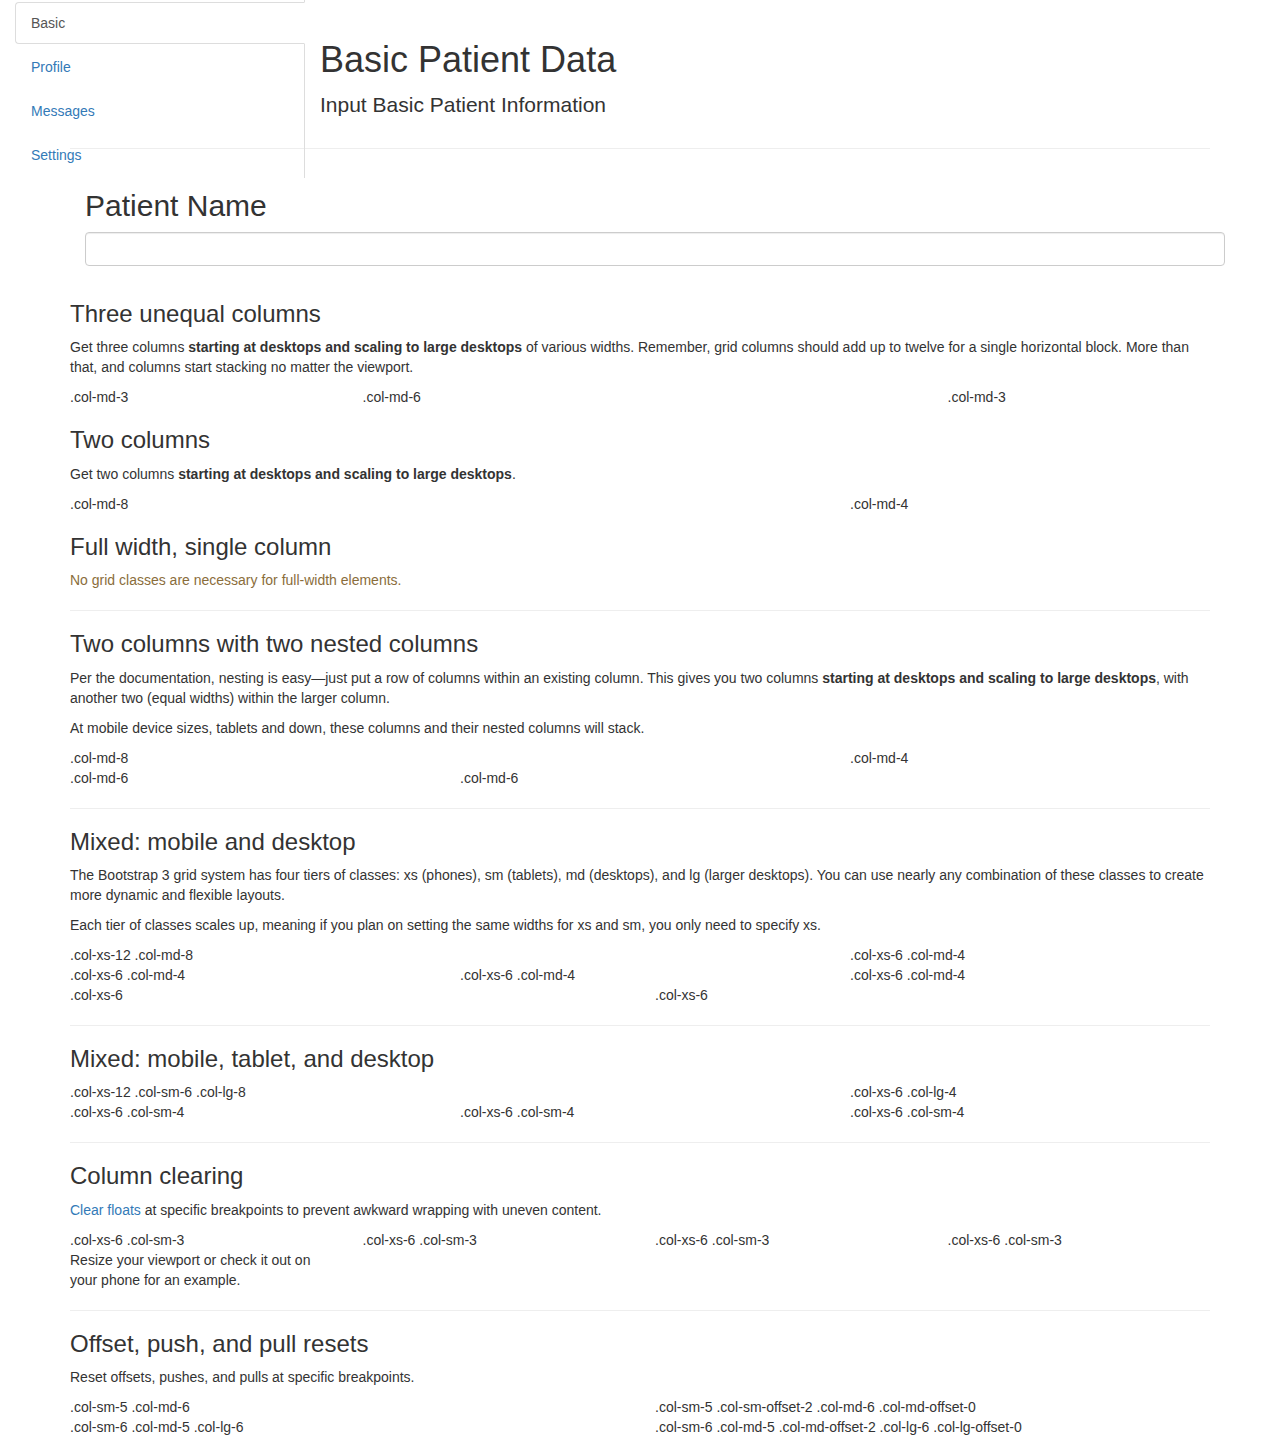
==== Sites/basic.html @ 5d58e71f "adding sites" ====
<!DOCTYPE html>
<html lang="en">
  <head>
    <meta charset="utf-8">
    <meta http-equiv="X-UA-Compatible" content="IE=edge">
    <meta name="viewport" content="width=device-width, initial-scale=1">
    <!-- The above 3 meta tags *must* come first in the head; any other head content must come *after* these tags -->
    <title>Bootstrap 101 Template</title>

    <!-- Bootstrap -->
    <link href="css/bootstrap.min.css" rel="stylesheet">
    <link rel="stylesheet" href="http://maxcdn.bootstrapcdn.com/bootstrap/3.3.5/css/bootstrap.min.css">  <!--Input name--->
    <script src="https://ajax.googleapis.com/ajax/libs/jquery/1.11.3/jquery.min.js"></script> <!--Input name--->
  	<script src="http://maxcdn.bootstrapcdn.com/bootstrap/3.3.5/js/bootstrap.min.js"></script> <!--Input name--->

    <!-- HTML5 shim and Respond.js for IE8 support of HTML5 elements and media queries -->
    <!-- WARNING: Respond.js doesn't work if you view the page via file:// -->
    <!--[if lt IE 9]>
      <script src="https://oss.maxcdn.com/html5shiv/3.7.2/html5shiv.min.js"></script>
      <script src="https://oss.maxcdn.com/respond/1.4.2/respond.min.js"></script>

    <![endif]-->
  </head>
  <body>

    <link rel="stylesheet" href="bootstrap.vertical-tabs.css">

    <div class="col-xs-3"> <!-- required for floating -->
    <!-- Nav tabs -->
    <ul class="nav nav-tabs tabs-left">
      <li class="active"><a href="#basic" data-toggle="tab">Basic</a></li>
      <li><a href="#profile" data-toggle="tab">Profile</a></li>
      <li><a href="#messages" data-toggle="tab">Messages</a></li>
      <li><a href="#settings" data-toggle="tab">Settings</a></li>
    </ul>
</div>


    <!-- jQuery (necessary for Bootstrap's JavaScript plugins) -->
    <script src="https://ajax.googleapis.com/ajax/libs/jquery/1.11.3/jquery.min.js"></script>
    <!-- Include all compiled plugins (below), or include individual files as needed -->
    <script src="js/bootstrap.min.js"></script>



    <div class="container">

      <div class="page-header">
        <h1>Basic Patient Data</h1>
        <p class="lead">Input Basic Patient Information</p>
      </div>

      <div class="container">
  <h2>Patient Name</h2>
  <form role="form">
    <div class="form-group">
      <input type="text" class="form-control" id="usr">
    </div>
  </form>
</div>




      <h3>Three unequal columns</h3>
      <p>Get three columns <strong>starting at desktops and scaling to large desktops</strong> of various widths. Remember, grid columns should add up to twelve for a single horizontal block. More than that, and columns start stacking no matter the viewport.</p>
      <div class="row">
        <div class="col-md-3">.col-md-3</div>
        <div class="col-md-6">.col-md-6</div>
        <div class="col-md-3">.col-md-3</div>
      </div>

      <h3>Two columns</h3>
      <p>Get two columns <strong>starting at desktops and scaling to large desktops</strong>.</p>
      <div class="row">
        <div class="col-md-8">.col-md-8</div>
        <div class="col-md-4">.col-md-4</div>
      </div>

      <h3>Full width, single column</h3>
      <p class="text-warning">No grid classes are necessary for full-width elements.</p>

      <hr>

      <h3>Two columns with two nested columns</h3>
      <p>Per the documentation, nesting is easy—just put a row of columns within an existing column. This gives you two columns <strong>starting at desktops and scaling to large desktops</strong>, with another two (equal widths) within the larger column.</p>
      <p>At mobile device sizes, tablets and down, these columns and their nested columns will stack.</p>
      <div class="row">
        <div class="col-md-8">
          .col-md-8
          <div class="row">
            <div class="col-md-6">.col-md-6</div>
            <div class="col-md-6">.col-md-6</div>
          </div>
        </div>
        <div class="col-md-4">.col-md-4</div>
      </div>

      <hr>

      <h3>Mixed: mobile and desktop</h3>
      <p>The Bootstrap 3 grid system has four tiers of classes: xs (phones), sm (tablets), md (desktops), and lg (larger desktops). You can use nearly any combination of these classes to create more dynamic and flexible layouts.</p>
      <p>Each tier of classes scales up, meaning if you plan on setting the same widths for xs and sm, you only need to specify xs.</p>
      <div class="row">
        <div class="col-xs-12 col-md-8">.col-xs-12 .col-md-8</div>
        <div class="col-xs-6 col-md-4">.col-xs-6 .col-md-4</div>
      </div>
      <div class="row">
        <div class="col-xs-6 col-md-4">.col-xs-6 .col-md-4</div>
        <div class="col-xs-6 col-md-4">.col-xs-6 .col-md-4</div>
        <div class="col-xs-6 col-md-4">.col-xs-6 .col-md-4</div>
      </div>
      <div class="row">
        <div class="col-xs-6">.col-xs-6</div>
        <div class="col-xs-6">.col-xs-6</div>
      </div>

      <hr>

      <h3>Mixed: mobile, tablet, and desktop</h3>
      <p></p>
      <div class="row">
        <div class="col-xs-12 col-sm-6 col-lg-8">.col-xs-12 .col-sm-6 .col-lg-8</div>
        <div class="col-xs-6 col-lg-4">.col-xs-6 .col-lg-4</div>
      </div>
      <div class="row">
        <div class="col-xs-6 col-sm-4">.col-xs-6 .col-sm-4</div>
        <div class="col-xs-6 col-sm-4">.col-xs-6 .col-sm-4</div>
        <div class="col-xs-6 col-sm-4">.col-xs-6 .col-sm-4</div>
      </div>

      <hr>

      <h3>Column clearing</h3>
      <p><a href="http://getbootstrap.com/css/#grid-responsive-resets">Clear floats</a> at specific breakpoints to prevent awkward wrapping with uneven content.</p>
      <div class="row">
        <div class="col-xs-6 col-sm-3">
          .col-xs-6 .col-sm-3
          <br>
          Resize your viewport or check it out on your phone for an example.
        </div>
        <div class="col-xs-6 col-sm-3">.col-xs-6 .col-sm-3</div>

        <!-- Add the extra clearfix for only the required viewport -->
        <div class="clearfix visible-xs"></div>

        <div class="col-xs-6 col-sm-3">.col-xs-6 .col-sm-3</div>
        <div class="col-xs-6 col-sm-3">.col-xs-6 .col-sm-3</div>
      </div>

      <hr>

      <h3>Offset, push, and pull resets</h3>
      <p>Reset offsets, pushes, and pulls at specific breakpoints.</p>
      <div class="row">
        <div class="col-sm-5 col-md-6">.col-sm-5 .col-md-6</div>
        <div class="col-sm-5 col-sm-offset-2 col-md-6 col-md-offset-0">.col-sm-5 .col-sm-offset-2 .col-md-6 .col-md-offset-0</div>
      </div>
      <div class="row">
        <div class="col-sm-6 col-md-5 col-lg-6">.col-sm-6 .col-md-5 .col-lg-6</div>
        <div class="col-sm-6 col-md-5 col-md-offset-2 col-lg-6 col-lg-offset-0">.col-sm-6 .col-md-5 .col-md-offset-2 .col-lg-6 .col-lg-offset-0</div>
      </div>


    </div> <!-- /container -->


    <!-- IE10 viewport hack for Surface/desktop Windows 8 bug -->
    <script src="../../assets/js/ie10-viewport-bug-workaround.js"></script>
  </body>
</html>
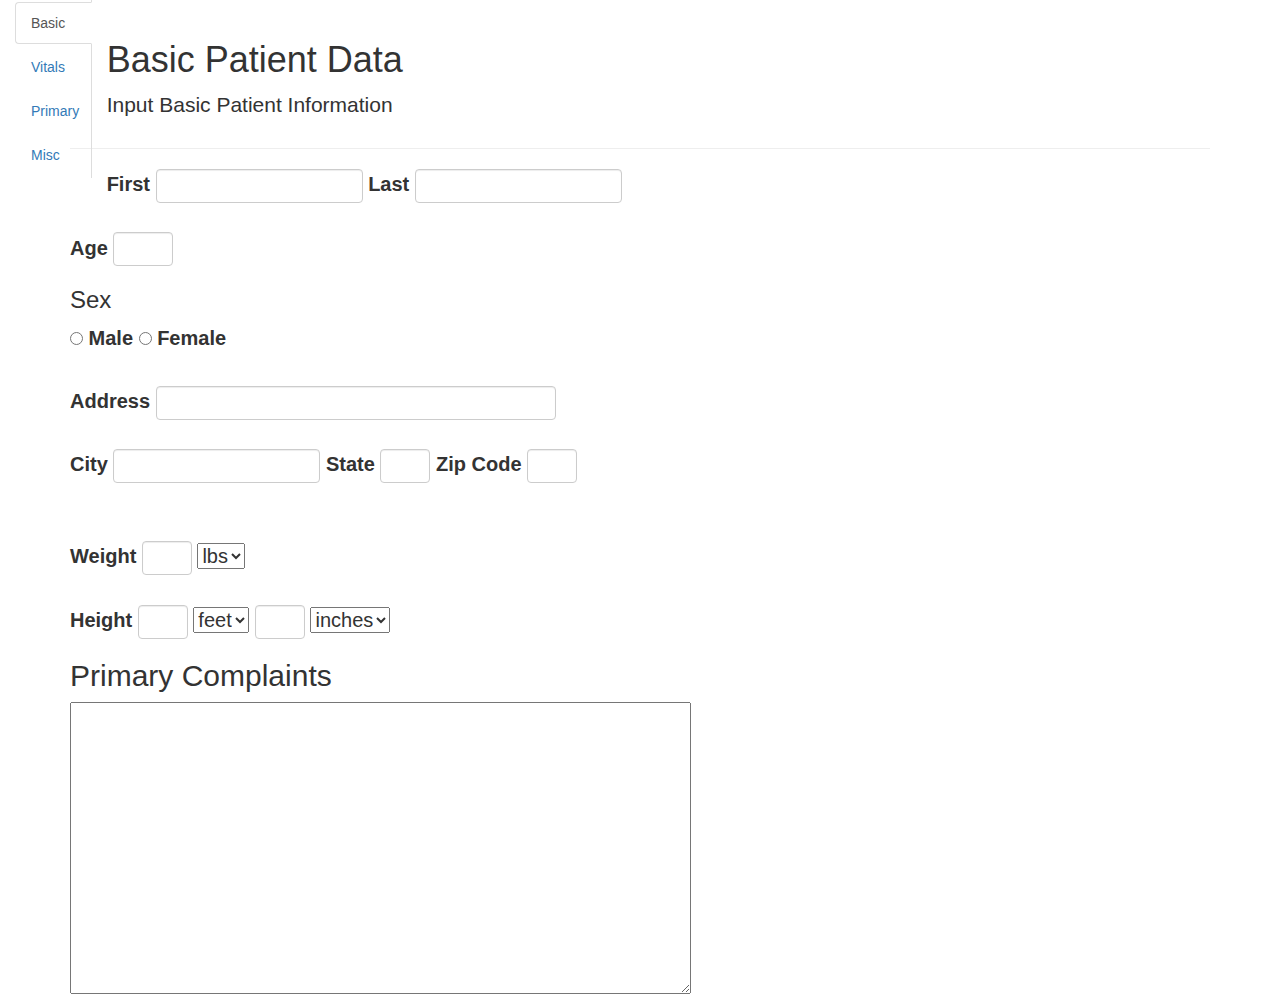
==== commit 8245689e: "added gaby's edits" ====
--- a/Sites/basic.html
+++ b/Sites/basic.html
@@ -9,9 +9,17 @@
 
     <!-- Bootstrap -->
     <link href="css/bootstrap.min.css" rel="stylesheet">
-    <link rel="stylesheet" href="http://maxcdn.bootstrapcdn.com/bootstrap/3.3.5/css/bootstrap.min.css">  <!--Input name--->
-    <script src="https://ajax.googleapis.com/ajax/libs/jquery/1.11.3/jquery.min.js"></script> <!--Input name--->
-  	<script src="http://maxcdn.bootstrapcdn.com/bootstrap/3.3.5/js/bootstrap.min.js"></script> <!--Input name--->
+    <!--Input name-->
+    <link rel="stylesheet" href="http://maxcdn.bootstrapcdn.com/bootstrap/3.3.5/css/bootstrap.min.css">  
+    <!--Input name-->
+    <script src="https://ajax.googleapis.com/ajax/libs/jquery/1.11.3/jquery.min.js"></script> 
+      <script src="http://maxcdn.bootstrapcdn.com/bootstrap/3.3.5/js/bootstrap.min.js"></script> 
+          <!-- jQuery (necessary for Bootstrap's JavaScript plugins) -->
+    <script src="https://ajax.googleapis.com/ajax/libs/jquery/1.11.3/jquery.min.js"></script>
+    <!-- Include all compiled plugins (below), or include individual files as needed -->
+    <script src="js/bootstrap.min.js"></script>
+
+
 
     <!-- HTML5 shim and Respond.js for IE8 support of HTML5 elements and media queries -->
     <!-- WARNING: Respond.js doesn't work if you view the page via file:// -->
@@ -21,151 +29,132 @@
 
     <![endif]-->
   </head>
+
   <body>
 
     <link rel="stylesheet" href="bootstrap.vertical-tabs.css">
 
-    <div class="col-xs-3"> <!-- required for floating -->
+<div class="col-xs-1"> <!-- required for floating -->
     <!-- Nav tabs -->
     <ul class="nav nav-tabs tabs-left">
       <li class="active"><a href="#basic" data-toggle="tab">Basic</a></li>
-      <li><a href="#profile" data-toggle="tab">Profile</a></li>
-      <li><a href="#messages" data-toggle="tab">Messages</a></li>
-      <li><a href="#settings" data-toggle="tab">Settings</a></li>
+      <li><a href="#profile" data-toggle="tab">Vitals</a></li>
+      <li><a href="#messages" data-toggle="tab">Primary</a></li>
+      <li><a href="#settings" data-toggle="tab">Misc</a></li>
     </ul>
 </div>
 
 
-    <!-- jQuery (necessary for Bootstrap's JavaScript plugins) -->
-    <script src="https://ajax.googleapis.com/ajax/libs/jquery/1.11.3/jquery.min.js"></script>
-    <!-- Include all compiled plugins (below), or include individual files as needed -->
-    <script src="js/bootstrap.min.js"></script>
 
+<div class="container">
+  <div class="page-header">
+    <h1>Basic Patient Data</h1>
+    <p class="lead">Input Basic Patient Information</p>
+  </div>
 
+  <div class="fonts" style="font-size: 20px">
 
-    <div class="container">
+    <form class="form-inline" role="form">
+      <div class="form-group">
+        <label for="First name">First</label>
+        <input type="text" class="form-control" id="First Name">
+      </div>
+      <div class="form-group">
+        <label for="Last name">Last</label>
+        <input type="text" class="form-control" id="Last Name">
+      </div>
+    </form>
 
-      <div class="page-header">
-        <h1>Basic Patient Data</h1>
-        <p class="lead">Input Basic Patient Information</p>
+  <br>
+
+    <form class="form-inline" role="form">
+      <div class="form-group">
+        <label for="Age">Age</label>
+        <input type="number" class="form-control" id="Age" style="width: 60px;">
       </div>
+    </form>
 
-      <div class="container">
-  <h2>Patient Name</h2>
-  <form role="form">
-    <div class="form-group">
-      <input type="text" class="form-control" id="usr">
-    </div>
+      <h3>Sex</h3>
+        <form class="form-inline" role="form">  
+          <label>
+            <input type="radio" id="q128" name="quality[21]" value="Male" /> Male
+          </label> 
+          <label >
+            <input type="radio" id="q129" name="quality[21]" value="Female" /> Female
+          </label> 
+        </form>
+<br>
+
+      <form class="form-inline" role="form">
+        <div class="form-group">
+         <label for="Address">Address</label>
+        <input type="text" class="form-control" id="Address" style="width: 400px;">
+        </div>
+  </br>
+
+  <br>
+      <div class="form-group">
+        <label for="last name">City</label>
+        <input type="text" class="form-control" id="Last Name">
+      </div>
+      <div class="form-group">
+        <label for="State">State</label>
+        <input type="text" class="form-control" id="State" style="width: 50px;">
+       </div>
+      <div class="form-group">
+        <label for="Zip Code">Zip Code</label>
+        <input type="text" class="form-control" id="Zip Code" style="width: 50px;">
+      </div>
+      </form>
+
+  </br>
+
+<br>
+  <form class="form-inline" role="form">
+      <div class="form-group">
+        <label for="Weight">Weight</label>
+        <input type="number" class="form-control" id="Weight" style="width: 50px;">
+            <select>
+            <option value="lbs">lbs</option>
+            <option value="kg">kg</option>
+          </select>
+    </form>
+</br>
+<br>
+
+  <form class="form-inline" role="form">
+      <div class="form-group">
+        <label for="Height">Height</label>
+        <input type="number" class="form-control" id="" style="width: 50px;">
+          <select>
+            <option value="feet">feet</option>
+          </select>
+          <input type="number" class="form-control" id="inches" style="width: 50px;">
+            <select>
+             <option value="inches">inches</option>
+            </select>
   </form>
+</br>
+
+    <h2>Primary Complaints</h2>
+      <form role="form">
+        <div class="form-group">
+        <textarea name="description" rows="10" cols="50"></textarea>
+          </div>
+            </form>
+
+  </div>
 </div>
 
 
 
 
-      <h3>Three unequal columns</h3>
-      <p>Get three columns <strong>starting at desktops and scaling to large desktops</strong> of various widths. Remember, grid columns should add up to twelve for a single horizontal block. More than that, and columns start stacking no matter the viewport.</p>
-      <div class="row">
-        <div class="col-md-3">.col-md-3</div>
-        <div class="col-md-6">.col-md-6</div>
-        <div class="col-md-3">.col-md-3</div>
-      </div>
-
-      <h3>Two columns</h3>
-      <p>Get two columns <strong>starting at desktops and scaling to large desktops</strong>.</p>
-      <div class="row">
-        <div class="col-md-8">.col-md-8</div>
-        <div class="col-md-4">.col-md-4</div>
-      </div>
-
-      <h3>Full width, single column</h3>
-      <p class="text-warning">No grid classes are necessary for full-width elements.</p>
-
-      <hr>
-
-      <h3>Two columns with two nested columns</h3>
-      <p>Per the documentation, nesting is easy—just put a row of columns within an existing column. This gives you two columns <strong>starting at desktops and scaling to large desktops</strong>, with another two (equal widths) within the larger column.</p>
-      <p>At mobile device sizes, tablets and down, these columns and their nested columns will stack.</p>
-      <div class="row">
-        <div class="col-md-8">
-          .col-md-8
-          <div class="row">
-            <div class="col-md-6">.col-md-6</div>
-            <div class="col-md-6">.col-md-6</div>
-          </div>
-        </div>
-        <div class="col-md-4">.col-md-4</div>
-      </div>
-
-      <hr>
-
-      <h3>Mixed: mobile and desktop</h3>
-      <p>The Bootstrap 3 grid system has four tiers of classes: xs (phones), sm (tablets), md (desktops), and lg (larger desktops). You can use nearly any combination of these classes to create more dynamic and flexible layouts.</p>
-      <p>Each tier of classes scales up, meaning if you plan on setting the same widths for xs and sm, you only need to specify xs.</p>
-      <div class="row">
-        <div class="col-xs-12 col-md-8">.col-xs-12 .col-md-8</div>
-        <div class="col-xs-6 col-md-4">.col-xs-6 .col-md-4</div>
-      </div>
-      <div class="row">
-        <div class="col-xs-6 col-md-4">.col-xs-6 .col-md-4</div>
-        <div class="col-xs-6 col-md-4">.col-xs-6 .col-md-4</div>
-        <div class="col-xs-6 col-md-4">.col-xs-6 .col-md-4</div>
-      </div>
-      <div class="row">
-        <div class="col-xs-6">.col-xs-6</div>
-        <div class="col-xs-6">.col-xs-6</div>
-      </div>
-
-      <hr>
-
-      <h3>Mixed: mobile, tablet, and desktop</h3>
-      <p></p>
-      <div class="row">
-        <div class="col-xs-12 col-sm-6 col-lg-8">.col-xs-12 .col-sm-6 .col-lg-8</div>
-        <div class="col-xs-6 col-lg-4">.col-xs-6 .col-lg-4</div>
-      </div>
-      <div class="row">
-        <div class="col-xs-6 col-sm-4">.col-xs-6 .col-sm-4</div>
-        <div class="col-xs-6 col-sm-4">.col-xs-6 .col-sm-4</div>
-        <div class="col-xs-6 col-sm-4">.col-xs-6 .col-sm-4</div>
-      </div>
-
-      <hr>
-
-      <h3>Column clearing</h3>
-      <p><a href="http://getbootstrap.com/css/#grid-responsive-resets">Clear floats</a> at specific breakpoints to prevent awkward wrapping with uneven content.</p>
-      <div class="row">
-        <div class="col-xs-6 col-sm-3">
-          .col-xs-6 .col-sm-3
-          <br>
-          Resize your viewport or check it out on your phone for an example.
-        </div>
-        <div class="col-xs-6 col-sm-3">.col-xs-6 .col-sm-3</div>
-
-        <!-- Add the extra clearfix for only the required viewport -->
-        <div class="clearfix visible-xs"></div>
-
-        <div class="col-xs-6 col-sm-3">.col-xs-6 .col-sm-3</div>
-        <div class="col-xs-6 col-sm-3">.col-xs-6 .col-sm-3</div>
-      </div>
-
-      <hr>
-
-      <h3>Offset, push, and pull resets</h3>
-      <p>Reset offsets, pushes, and pulls at specific breakpoints.</p>
-      <div class="row">
-        <div class="col-sm-5 col-md-6">.col-sm-5 .col-md-6</div>
-        <div class="col-sm-5 col-sm-offset-2 col-md-6 col-md-offset-0">.col-sm-5 .col-sm-offset-2 .col-md-6 .col-md-offset-0</div>
-      </div>
-      <div class="row">
-        <div class="col-sm-6 col-md-5 col-lg-6">.col-sm-6 .col-md-5 .col-lg-6</div>
-        <div class="col-sm-6 col-md-5 col-md-offset-2 col-lg-6 col-lg-offset-0">.col-sm-6 .col-md-5 .col-md-offset-2 .col-lg-6 .col-lg-offset-0</div>
-      </div>
 
 
-    </div> <!-- /container -->
+
 
 
     <!-- IE10 viewport hack for Surface/desktop Windows 8 bug -->
     <script src="../../assets/js/ie10-viewport-bug-workaround.js"></script>
   </body>
-</html>+</html>
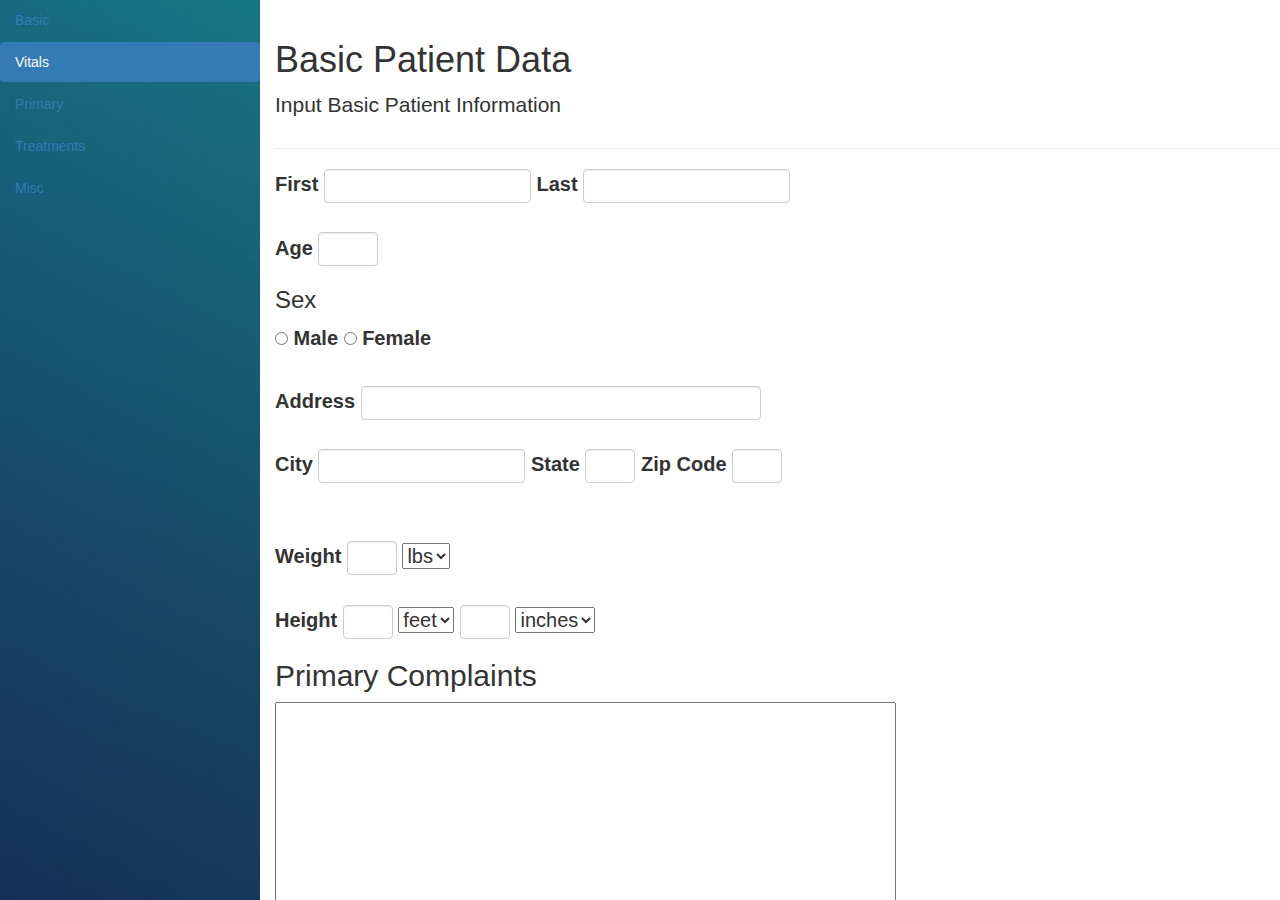
==== commit e1f39d97: "working on clock" ====
--- a/Sites/basic.html
+++ b/Sites/basic.html
@@ -18,6 +18,7 @@
     <script src="https://ajax.googleapis.com/ajax/libs/jquery/1.11.3/jquery.min.js"></script>
     <!-- Include all compiled plugins (below), or include individual files as needed -->
     <script src="js/bootstrap.min.js"></script>
+    <link rel="stylesheet" href="custom_styles.css">
 
 
 
@@ -34,117 +35,115 @@
 
     <link rel="stylesheet" href="bootstrap.vertical-tabs.css">
 
-<div class="col-xs-1"> <!-- required for floating -->
-    <!-- Nav tabs -->
-    <ul class="nav nav-tabs tabs-left">
-      <li class="active"><a href="#basic" data-toggle="tab">Basic</a></li>
-      <li><a href="#profile" data-toggle="tab">Vitals</a></li>
-      <li><a href="#messages" data-toggle="tab">Primary</a></li>
-      <li><a href="#settings" data-toggle="tab">Misc</a></li>
-    </ul>
-</div>
+    <header> <!-- required for floating -->
+      <ul class="nav nav-pills nav-stacked">
+        <li><a href="#basic" data-toggle="tab">Basic</a></li>
+        <li class="active"><a href="#vital" data-toggle="tab">Vitals</a></li>
+        <li><a href="#primary" data-toggle="tab">Primary</a></li>
+        <li><a href="#treatments" data-toggle="tab">Treatments</a></li>
+        <li><a href="#misc" data-toggle="tab">Misc</a></li>
+      </ul>
+    </header>
 
+    <div class="container main-body">
+      <div class="page-header">
+        <h1>Basic Patient Data</h1>
+        <p class="lead">Input Basic Patient Information</p>
+      </div>
 
+      <div class="fonts" style="font-size: 20px">
 
-<div class="container">
-  <div class="page-header">
-    <h1>Basic Patient Data</h1>
-    <p class="lead">Input Basic Patient Information</p>
-  </div>
+        <form class="form-inline" role="form">
+          <div class="form-group">
+            <label for="First name">First</label>
+            <input type="text" class="form-control" id="First Name">
+          </div>
+          <div class="form-group">
+            <label for="Last name">Last</label>
+            <input type="text" class="form-control" id="Last Name">
+          </div>
+        </form>
 
-  <div class="fonts" style="font-size: 20px">
+      <br>
 
-    <form class="form-inline" role="form">
-      <div class="form-group">
-        <label for="First name">First</label>
-        <input type="text" class="form-control" id="First Name">
-      </div>
-      <div class="form-group">
-        <label for="Last name">Last</label>
-        <input type="text" class="form-control" id="Last Name">
-      </div>
-    </form>
+        <form class="form-inline" role="form">
+          <div class="form-group">
+            <label for="Age">Age</label>
+            <input type="number" class="form-control" id="Age" style="width: 60px;">
+          </div>
+        </form>
 
-  <br>
+          <h3>Sex</h3>
+            <form class="form-inline" role="form">  
+              <label>
+                <input type="radio" id="q128" name="quality[21]" value="Male" /> Male
+              </label> 
+              <label >
+                <input type="radio" id="q129" name="quality[21]" value="Female" /> Female
+              </label> 
+            </form>
+    <br>
 
-    <form class="form-inline" role="form">
-      <div class="form-group">
-        <label for="Age">Age</label>
-        <input type="number" class="form-control" id="Age" style="width: 60px;">
-      </div>
-    </form>
+          <form class="form-inline" role="form">
+            <div class="form-group">
+             <label for="Address">Address</label>
+            <input type="text" class="form-control" id="Address" style="width: 400px;">
+            </div>
+      </br>
 
-      <h3>Sex</h3>
-        <form class="form-inline" role="form">  
-          <label>
-            <input type="radio" id="q128" name="quality[21]" value="Male" /> Male
-          </label> 
-          <label >
-            <input type="radio" id="q129" name="quality[21]" value="Female" /> Female
-          </label> 
+      <br>
+          <div class="form-group">
+            <label for="last name">City</label>
+            <input type="text" class="form-control" id="Last Name">
+          </div>
+          <div class="form-group">
+            <label for="State">State</label>
+            <input type="text" class="form-control" id="State" style="width: 50px;">
+           </div>
+          <div class="form-group">
+            <label for="Zip Code">Zip Code</label>
+            <input type="text" class="form-control" id="Zip Code" style="width: 50px;">
+          </div>
+          </form>
+
+      </br>
+
+    <br>
+      <form class="form-inline" role="form">
+          <div class="form-group">
+            <label for="Weight">Weight</label>
+            <input type="number" class="form-control" id="Weight" style="width: 50px;">
+                <select>
+                <option value="lbs">lbs</option>
+                <option value="kg">kg</option>
+              </select>
         </form>
-<br>
+    </br>
+    <br>
 
       <form class="form-inline" role="form">
-        <div class="form-group">
-         <label for="Address">Address</label>
-        <input type="text" class="form-control" id="Address" style="width: 400px;">
-        </div>
-  </br>
+          <div class="form-group">
+            <label for="Height">Height</label>
+            <input type="number" class="form-control" id="" style="width: 50px;">
+              <select>
+                <option value="feet">feet</option>
+              </select>
+              <input type="number" class="form-control" id="inches" style="width: 50px;">
+                <select>
+                 <option value="inches">inches</option>
+                </select>
+      </form>
+    </br>
 
-  <br>
-      <div class="form-group">
-        <label for="last name">City</label>
-        <input type="text" class="form-control" id="Last Name">
+        <h2>Primary Complaints</h2>
+          <form role="form">
+            <div class="form-group">
+            <textarea name="description" rows="10" cols="50"></textarea>
+              </div>
+                </form>
+
       </div>
-      <div class="form-group">
-        <label for="State">State</label>
-        <input type="text" class="form-control" id="State" style="width: 50px;">
-       </div>
-      <div class="form-group">
-        <label for="Zip Code">Zip Code</label>
-        <input type="text" class="form-control" id="Zip Code" style="width: 50px;">
-      </div>
-      </form>
-
-  </br>
-
-<br>
-  <form class="form-inline" role="form">
-      <div class="form-group">
-        <label for="Weight">Weight</label>
-        <input type="number" class="form-control" id="Weight" style="width: 50px;">
-            <select>
-            <option value="lbs">lbs</option>
-            <option value="kg">kg</option>
-          </select>
-    </form>
-</br>
-<br>
-
-  <form class="form-inline" role="form">
-      <div class="form-group">
-        <label for="Height">Height</label>
-        <input type="number" class="form-control" id="" style="width: 50px;">
-          <select>
-            <option value="feet">feet</option>
-          </select>
-          <input type="number" class="form-control" id="inches" style="width: 50px;">
-            <select>
-             <option value="inches">inches</option>
-            </select>
-  </form>
-</br>
-
-    <h2>Primary Complaints</h2>
-      <form role="form">
-        <div class="form-group">
-        <textarea name="description" rows="10" cols="50"></textarea>
-          </div>
-            </form>
-
-  </div>
-</div>
+    </div>
 
 
 
--- a/Sites/custom_styles.css
+++ b/Sites/custom_styles.css
@@ -0,0 +1,129 @@
+header {
+    width: 260px;
+    height: 100%;
+    color: #fff;
+    background: #1c516a;
+    background: -webkit-radial-gradient(0% 100%, ellipse cover, rgba(104, 128, 138, 0.4) 10%, rgba(138, 114, 76, 0) 40%), linear-gradient(to bottom, rgba(57, 173, 219, 0.25) 0%, rgba(42, 60, 87, 0.4) 100%), linear-gradient(-135deg, #0C6366 0%, #092756 100%);
+    background: -moz-radial-gradient(0% 100%, rgba(104, 128, 138, 0.4) 10%, rgba(138, 114, 76, 0) 40%), linear-gradient(to bottom, rgba(57, 173, 219, 0.25) 0%, rgba(42, 60, 87, 0.4) 100%), linear-gradient(-135deg, #0C6366 0%, #092756 100%);
+    background: -o-radial-gradient(0% 100%, rgba(104, 128, 138, 0.4) 10%, rgba(138, 114, 76, 0) 40%), linear-gradient(to bottom, rgba(57, 173, 219, 0.25) 0%, rgba(42, 60, 87, 0.4) 100%), linear-gradient(-135deg, #0C6366 0%, #092756 100%);
+    background: radial-gradient(0% 100%, rgba(104, 128, 138, 0.4) 10%, rgba(138, 114, 76, 0) 40%), linear-gradient(to bottom, rgba(57, 173, 219, 0.25) 0%, rgba(42, 60, 87, 0.4) 100%), linear-gradient(-135deg, #0C6366 0%, #092756 100%);
+    position: absolute;
+    top: 0;
+    left: 0;
+    overflow: hidden;
+    box-shadow: 0 -5px 0 0 #167081, -5px -5px 0 0 #167081, 0 5px 0 0 #173357, -5px 0 0 0 #165772;
+}
+.main-body {
+	left: 260px;
+    position: absolute;
+    overflow:scroll;
+    height: 100%;
+}
+.resp-title {
+	float:left;
+}
+.vital-container {
+	height: 60px;
+}
+.vital-title {
+	font-size: 24px;
+    font-weight: 200;
+    color: #16657A;
+    width: 200px;
+    display: inline-block;
+}
+.sidebar {
+	min-width: 200px;
+    height: 100%;
+    position: relative;
+}
+
+/*@import compass
+
+html, 
+body
+  height: 100%*/
+
+
+.clock { 
+	background: #000;
+	border: 1px solid #000;
+	box-shadow: 0 0 0 1px #333;
+	display: inline-block;
+	margin: 100px 0 0 0;
+	height: 1.5em;
+	/* Remove the line below to see behind the curtain */
+	overflow: hidden;
+}
+
+
+.clock .col {
+  background: linear-gradient(#222 0%, #383838 50%, #222 100%);
+  border-left: 1px solid rgba(255, 255, 255, 0.05);
+  border-right: 1px solid rgba(255, 255, 255, 0.05);
+  float: left;
+  height: 100%;
+  margin: 0 1px 0 0;
+  position: relative;
+ }
+
+.clock .col:last-child {
+  margin: 0;
+}
+
+.clock .col:before {
+  content: '';
+  display: block;
+  height: 100%;
+  left: 0;
+  position: absolute;
+  top: 0;
+  width: 100%;
+  z-index: 2;
+}
+
+.clock span {
+  color: #fff;
+  display: block;
+  width: 1em;
+  word-break: break-all;
+  word-break: break-word;
+}
+
+.clock .d,
+.clock .per{
+  position: relative;
+  top: 0;
+  transition: top 500ms ease-out;
+}
+
+.clock .d:before {  
+  content: ' 0 1 2 3 4 5 6 7 8 9 '
+}
+
+@for $i from 1 through 9
+  .clock .d#{$i}
+    top: -1.5em * $i
+
+.clock .c,
+.clock .per {
+  color: #777;
+  font-size: 0.5em;
+}
+
+.clock .c {
+  width: 0.7em;
+}
+
+.clock .per {
+  width: 2em;
+}
+
+.clock .per:before {
+  content: ' AM PM ';
+}
+
+.clock .per.pm {
+  top: -3em;
+}
+
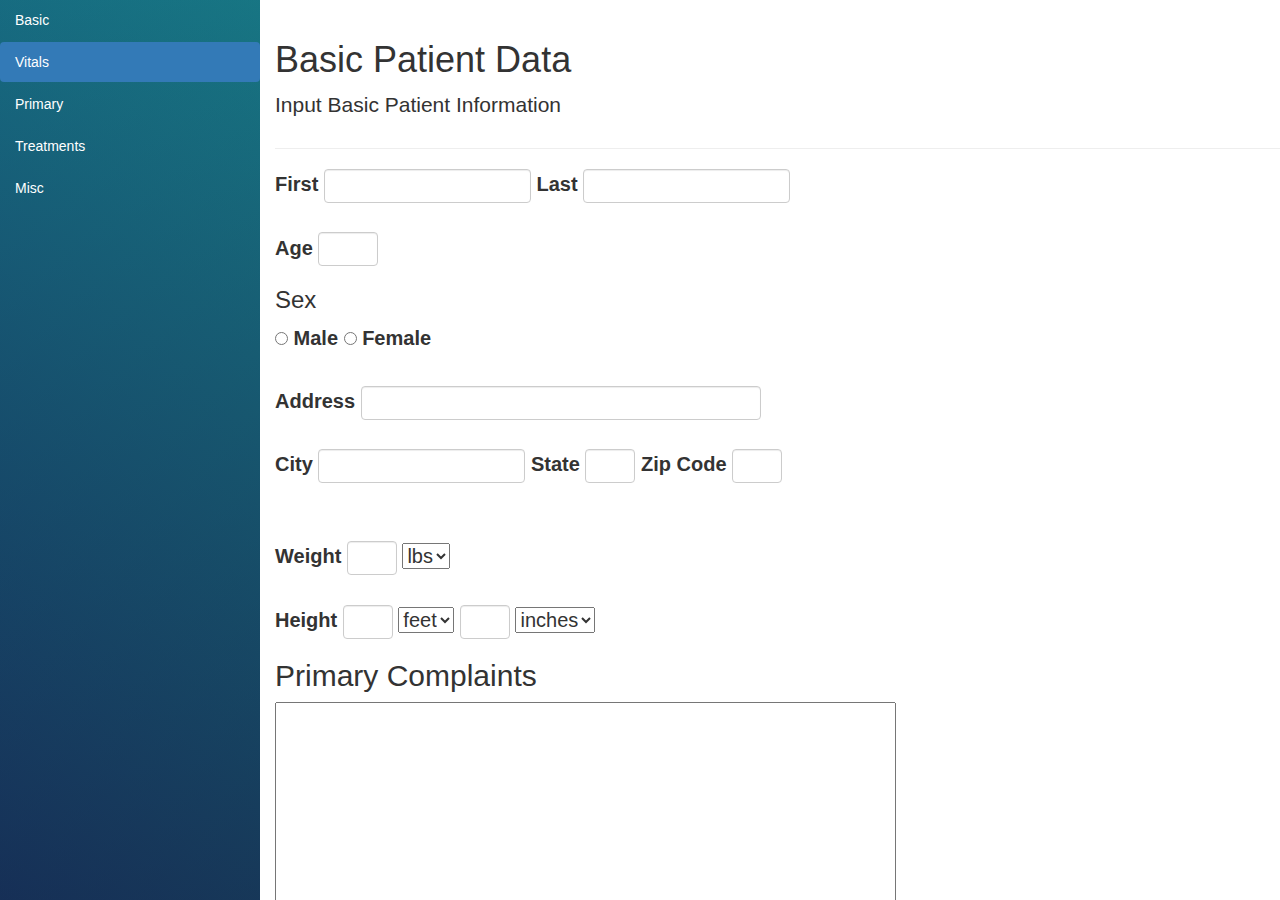
==== commit b649614d: "cant get clock to work" ====
--- a/Sites/basic.html
+++ b/Sites/basic.html
@@ -17,7 +17,7 @@
           <!-- jQuery (necessary for Bootstrap's JavaScript plugins) -->
     <script src="https://ajax.googleapis.com/ajax/libs/jquery/1.11.3/jquery.min.js"></script>
     <!-- Include all compiled plugins (below), or include individual files as needed -->
-    <script src="js/bootstrap.min.js"></script>
+    <script href="js/bootstrap.min.js"></script>
     <link rel="stylesheet" href="custom_styles.css">
 
 
--- a/Sites/custom_styles.css
+++ b/Sites/custom_styles.css
@@ -37,93 +37,207 @@
     height: 100%;
     position: relative;
 }
-
-/*@import compass
-
-html, 
-body
-  height: 100%*/
-
-
-.clock { 
-	background: #000;
-	border: 1px solid #000;
-	box-shadow: 0 0 0 1px #333;
-	display: inline-block;
-	margin: 100px 0 0 0;
-	height: 1.5em;
-	/* Remove the line below to see behind the curtain */
-	overflow: hidden;
-}
-
-
-.clock .col {
-  background: linear-gradient(#222 0%, #383838 50%, #222 100%);
-  border-left: 1px solid rgba(255, 255, 255, 0.05);
-  border-right: 1px solid rgba(255, 255, 255, 0.05);
+a {
+	color: #fff;
+}
+
+@import url(http://fonts.googleapis.com/css?family=Yanone+Kaffeesatz:200,300,400);
+
+* {
+  box-sizing: border-box;
+}
+
+/*html {
+  background: #111 url(http://codepen.io/images/classy_fabric.png);
+  color: #fff;
+  font-family: 'Yanone Kaffeesatz', sans-serif;
+}
+
+body {
+  padding: 20px;
+}*/
+
+.timer-group {
+  height: 400px;
+  margin: 0 auto;
+  position: relative;
+  width: 400px;
+}
+
+.timer {
+  border-radius: 50%;
+  height: 100px;
+  overflow: hidden;
+  position: absolute;
+  width: 100px;
+}
+
+.timer:after {
+  background: #111 url(http://codepen.io/images/classy_fabric.png);
+  border-radius: 50%;
+  content: "";
+  display: block;
+  height: 80px;
+  left: 10px;
+  position: absolute;
+  width: 80px;
+  top: 10px;
+}
+
+.timer .hand {
   float: left;
   height: 100%;
-  margin: 0 1px 0 0;
+  overflow: hidden;
   position: relative;
- }
-
-.clock .col:last-child {
-  margin: 0;
-}
-
-.clock .col:before {
-  content: '';
+  width: 50%;
+}
+
+.timer .hand span {
+  border: 50px solid rgba(0, 255, 255, .4);
+  border-bottom-color: transparent;
+  border-left-color: transparent;
+  border-radius: 50%;
   display: block;
-  height: 100%;
+  height: 0;
+  position: absolute;
+  right: 0;
+  top: 0;
+  transform: rotate(225deg);
+  width: 0;
+}
+
+.timer .hand:first-child {
+  transform: rotate(180deg);
+}
+
+.timer .hand span {
+  animation-duration: 4s;
+  animation-iteration-count: infinite;
+  animation-timing-function: linear;
+}
+
+.timer .hand:first-child span {
+  animation-name: spin1;
+}
+
+.timer .hand:last-child span {
+  animation-name: spin2; 
+}
+
+.timer.hour {
+  background: rgba(0, 0, 0, .3);
+  height: 400px;
   left: 0;
-  position: absolute;
+  width: 400px;
   top: 0;
-  width: 100%;
-  z-index: 2;
-}
-
-.clock span {
-  color: #fff;
-  display: block;
-  width: 1em;
-  word-break: break-all;
-  word-break: break-word;
-}
-
-.clock .d,
-.clock .per{
-  position: relative;
-  top: 0;
-  transition: top 500ms ease-out;
-}
-
-.clock .d:before {  
-  content: ' 0 1 2 3 4 5 6 7 8 9 '
-}
-
-@for $i from 1 through 9
-  .clock .d#{$i}
-    top: -1.5em * $i
-
-.clock .c,
-.clock .per {
-  color: #777;
-  font-size: 0.5em;
-}
-
-.clock .c {
-  width: 0.7em;
-}
-
-.clock .per {
-  width: 2em;
-}
-
-.clock .per:before {
-  content: ' AM PM ';
-}
-
-.clock .per.pm {
-  top: -3em;
-}
-
+}
+
+.timer.hour .hand span {
+  animation-duration: 3600s;
+  border-top-color: rgba(255, 0, 255, .4);
+  border-right-color: rgba(255, 0, 255, .4);
+  border-width: 200px;
+}
+
+.timer.hour:after {
+  height: 360px;
+  left: 20px;
+  width: 360px;
+  top: 20px;
+}
+
+.timer.minute {
+  background: rgba(0, 0, 0, .2);
+  height: 350px;
+  left: 25px;
+  width: 350px;
+  top: 25px;
+}
+
+.timer.minute .hand span {
+  animation-duration: 60s;
+  border-top-color: rgba(0, 255, 255, .4);
+  border-right-color: rgba(0, 255, 255, .4);
+  border-width: 175px;
+}
+
+.timer.minute:after {
+  height: 310px;
+  left: 20px;
+  width: 310px;
+  top: 20px;
+}
+
+.timer.second {
+  background: rgba(0, 0, 0, .2);
+  height: 300px;
+  left: 50px;
+  width: 300px;
+  top: 50px;
+}
+
+.timer.second .hand span {
+  animation-duration: 1s;
+  border-top-color: rgba(255, 255, 255, .15);
+  border-right-color: rgba(255, 255, 255, .15);
+  border-width: 150px;
+}
+
+.timer.second:after {
+  height: 296px;
+  left: 2px;
+  width: 296px;
+  top: 2px;
+}
+
+.face {
+  background: rgba(0, 0, 0, .1);
+  border-radius: 50%;
+  height: 296px;
+  left: 52px;
+  padding: 165px 40px 0;
+  position: absolute;
+  width: 296px;
+  text-align: center;
+  top: 52px;
+}
+
+.face h2 {
+  font-weight: 300; 
+}
+
+.face p {
+  border-radius: 20px;
+  font-size: 76px;
+  font-weight: 400;
+  position: absolute;
+  top: 17px;
+  width: 260px;
+  left: 20px;
+}
+
+@keyframes spin1 {
+  0% {
+    transform: rotate(225deg);
+  }
+  50% {
+    transform: rotate(225deg);
+  }
+  100% {
+    transform: rotate(405deg);
+  }
+}
+
+@keyframes spin2 {
+  0% {
+    transform: rotate(225deg);
+  }
+  50% {
+    transform: rotate(405deg);
+  }
+  100% {
+    transform: rotate(405deg);
+  }
+}
+
+
